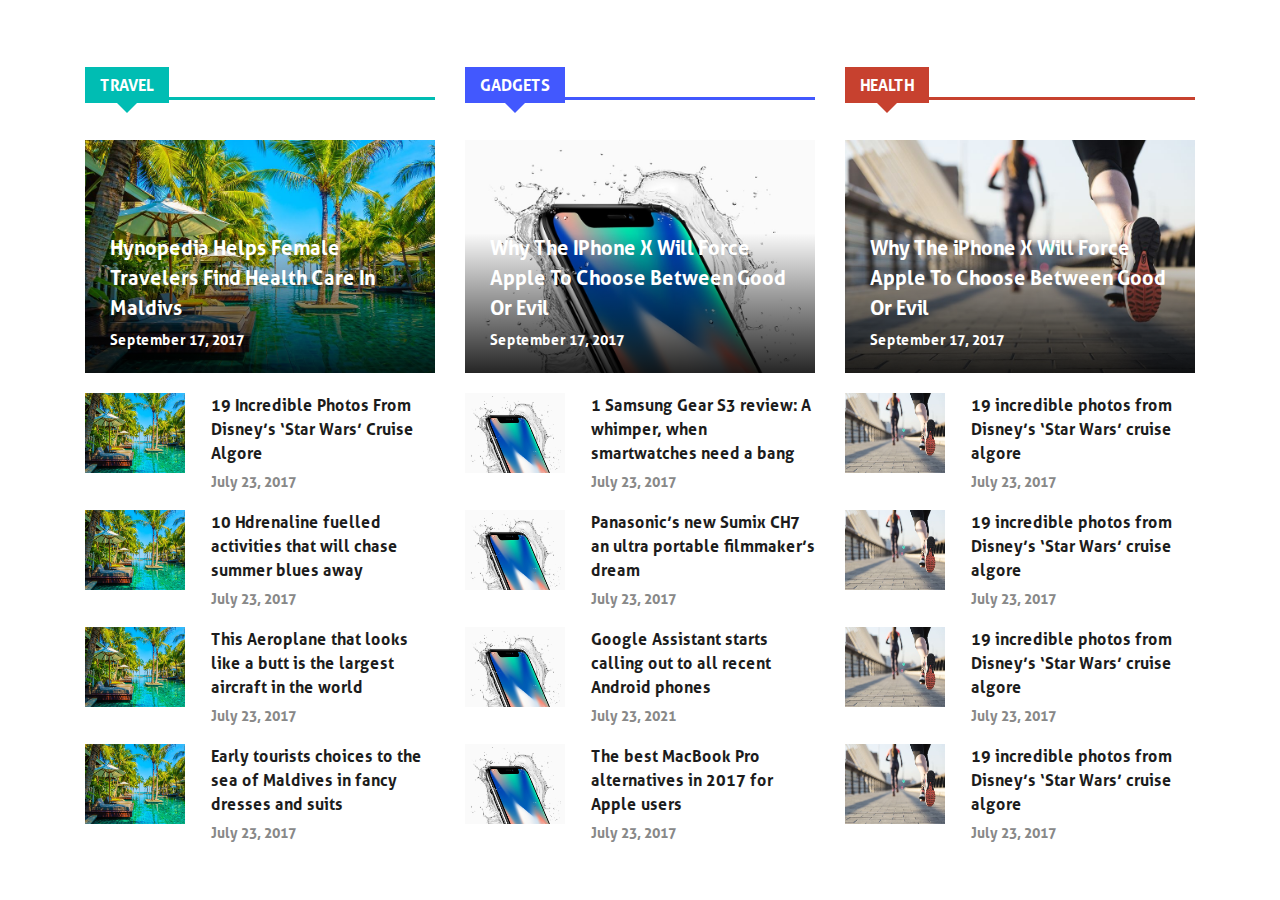
==== index.html @ 5a73d083 "first" ====
<!DOCTYPE html>
<html lang="en">
<meta charset="utf-8">
<meta name="viewport" content="width=device-width, initial-scale=1, shrink-to-fit=no">
<link rel="preconnect" href="https://fonts.googleapis.com">
<link rel="preconnect" href="https://fonts.gstatic.com" crossorigin>
<link href="https://fonts.googleapis.com/css2?family=Roboto:wght@100;300;400;500&display=swap" rel="stylesheet">
<link rel="stylesheet" href="https://cdnjs.cloudflare.com/ajax/libs/font-awesome/5.15.3/css/all.min.css"
    integrity="sha512-iBBXm8fW90+nuLcSKlbmrPcLa0OT92xO1BIsZ+ywDWZCvqsWgccV3gFoRBv0z+8dLJgyAHIhR35VZc2oM/gI1w=="
    crossorigin="anonymous" referrerpolicy="no-referrer" />
<link rel="stylesheet" href="https://cdn.jsdelivr.net/npm/bootstrap-icons@1.3.0/font/bootstrap-icons.css">
<link rel="stylesheet" href="https://stackpath.bootstrapcdn.com/bootstrap/4.3.1/css/bootstrap.min.css"
    integrity="sha384-ggOyR0iXCbMQv3Xipma34MD+dH/1fQ784/j6cY/iJTQUOhcWr7x9JvoRxT2MZw1T" crossorigin="anonymous">
<link rel="stylesheet" href="sass/style.css">

<title>Categories</title>
</head>
<!-- start news category -->

<section id="n__category">
    <div class="container">
        <div class="row justify-content-center">
         <div class="col-lg-4 col-md-6">
                <div class="first__category__title ">
                    <h3>
                        <span>Travel</span>
                    </h3>
                </div>
                <div class="news__content">
                    <div class="post__full">
                        <a href="#">
                            <img src="img/picture1.jpeg" alt="">
                        </a>
                        <div class="post__info">
                            <a href="#" class="post__info__title">
                                Hynopedia Helps Female Travelers Find Health Care In Maldivs
                            </a>
                            <p class="post__info__date">September 17, 2017</p>
                        </div>
                    </div>
                    <ul class="post__media">
                        <li class="d-flex">
                            <div class="post__thumb mr-3">
                                <a href="#">
                                    <img src="img/picture1.jpeg" alt="">
                                </a>
                            </div>
                            <div class="post__media__body">
                                <a class="post__media__1title" href="#">19 Incredible Photos From Disney’s ‘Star Wars’
                                    Cruise Algore</a>
                                <p class="post__info__date">July 23, 2017</p>
                            </div>
                        </li>
                        <li class="d-flex">
                            <div class="post__thumb mr-3">
                                <a href="#">
                                    <img src="img/picture1.jpeg" alt="">
                                </a>
                            </div>
                            <div class="post__media__body">
                                <a class="post__media__1title" href="#">10 Hdrenaline fuelled activities that will chase
                                    summer blues away</a>
                                <p class="post__info__date">July 23, 2017</p>
                            </div>
                        </li>
                        <li class="d-flex">
                            <div class="post__thumb mr-3">
                                <a href="#">
                                    <img src="img/picture1.jpeg" alt="">
                                </a>
                            </div>
                            <div class="post__media__body">
                                <a class="post__media__1title" href="#">This Aeroplane that looks like a butt is the
                                    largest aircraft in the world</a>
                                <p class="post__info__date">July 23, 2017</p>
                            </div>
                        </li>

                        <li class="d-flex">
                            <div class="post__thumb mr-3">
                                <a href="#">
                                    <img src="img/picture1.jpeg" alt="">
                                </a>
                            </div>
                            <div class="post__media__body">
                                <a class="post__media__1title" href="#">Early tourists choices to the sea of Maldives in
                                    fancy dresses and suits</a>
                                <p class="post__info__date">July 23, 2017</p>
                            </div>
                        </li>
                    </ul>
                </div>
        </div>
        <div class="col-lg-4 col-md-6">
            <div class="category__title second__category__title">
                <h3>
                    <span>Gadgets</span>
                </h3>
            </div>
            <div class="news__content">
                <div class="post__full">
                    <a href="#">
                        <img src="img/picture2.jpeg" alt="">
                    </a>
                    <div class="post__info">
                        <a href="#" class="post__info__title">
                            Why The IPhone X Will Force Apple To Choose Between Good Or Evil</a>
                        <p class="post__info__date">September 17, 2017</p>
                    </div>
                </div>
                <ul class="post__media">
                    <li class="d-flex">
                        <div class="post__thumb mr-3">
                            <a href="#">
                                <img src="img/picture2.jpeg" alt="">
                            </a>
                        </div>
                        <div class="post__media__body">
                            <a class="post__media__2title" href="#">1
                                Samsung Gear S3 review: A whimper, when smartwatches need a bang</a>
                            <p class="post__info__date">July 23, 2017</p>
                        </div>
                    </li>
                    <li class="d-flex">
                        <div class="post__thumb mr-3">
                            <a href="#">
                                <img src="img/picture2.jpeg" alt="">
                            </a>
                        </div>
                        <div class="post__media__body">
                            <a class="post__media__2title" href="#">
                                Panasonic’s new Sumix CH7 an ultra portable filmmaker’s dream</a>
                            <p class="post__info__date">July 23, 2017</p>
                        </div>
                    </li>
                    <li class="d-flex">
                        <div class="post__thumb mr-3">
                            <a href="#">
                                <img src="img/picture2.jpeg" alt="">
                            </a>
                        </div>
                        <div class="post__media__body">
                            <a class="post__media__2title" href="#">
                                Google Assistant starts calling out to all recent Android phones</a>
                            <p class="post__info__date">July 23, 2021</p>
                        </div>
                    </li>
                    <li class="d-flex">
                        <div class="post__thumb mr-3">
                            <a href="#">
                                <img src="img/picture2.jpeg" alt="">
                            </a>
                        </div>
                        <div class="post__media__body">
                            <a class="post__media__2title" href="#">
                                The best MacBook Pro alternatives in 2017 for Apple users</a>
                            <p class="post__info__date">July 23, 2017</p>
                        </div>
                    </li>
                </ul>
            </div>
        </div>
        <div class="col-lg-4 col-md-6">
            <div class="category__title third__category__title">
                <h3>
                    <span>Health</span>
                </h3>
            </div>
            <div class="news__content">
                <div class="post__full">
                    <a href="#">
                        <img src="/img/picture3.jpeg" alt="">
                    </a>
                    <div class="post__info">
                        <a href="#" class="post__info__title">
                            Why The iPhone X Will Force Apple To Choose Between Good Or Evil
                        </a>
                        <p class="post__info__date">September 17, 2017</p>
                    </div>
                </div>
                <ul class="post__media">
                    <li class="d-flex">
                        <div class="post__thumb mr-3">
                            <a href="#">
                                <img src="/img/picture3.jpeg" alt="">
                            </a>
                        </div>
                        <div class="post__media__body">
                            <a class="post__media__3title" href="#">19 incredible photos from Disney’s ‘Star Wars’ cruise
                                algore</a>
                            <p class="post__info__date">July 23, 2017</p>
                        </div>
                    </li>
                    <li class="d-flex">
                        <div class="post__thumb mr-3">
                            <a href="#">
                                <img src="/img/picture3.jpeg" alt="">
                            </a>
                        </div>
                        <div class="post__media__body">
                            <a class="post__media__3title" href="#">19 incredible photos from Disney’s ‘Star Wars’ cruise
                                algore</a>
                            <p class="post__info__date">July 23, 2017</p>
                        </div>
                    </li>
                    <li class="d-flex">
                        <div class="post__thumb mr-3">
                            <a href="#">
                                <img src="/img/picture3.jpeg" alt="">
                            </a>
                        </div>
                        <div class="post__media__body">
                            <a class="post__media__3title" href="#">19 incredible photos from Disney’s ‘Star Wars’ cruise
                                algore</a>
                            <p class="post__info__date">July 23, 2017</p>
                        </div>
                    </li>

                    <li class="d-flex">
                        <div class="post__thumb mr-3">
                            <a href="#">
                                <img src="/img/picture3.jpeg" alt="">
                            </a>
                        </div>
                        <div class="post__media__body">
                            <a class="post__media__3title" href="#">19 incredible photos from Disney’s ‘Star Wars’ cruise
                                algore</a>
                            <p class="post__info__date">July 23, 2017</p>
                        </div>
                    </li>
                </ul>
            </div>
        </div>
        
    </div>    
</section>
</body>

<!-- end news category -->
<script src="https://cdnjs.cloudflare.com/ajax/libs/twitter-bootstrap/5.0.0-beta1/js/bootstrap.bundle.min.js"></script>
</body>

</html>
---- sass/style.css ----
html,
body,
div,
span,
h1,
h2,
h3,
h4,
h5,
h6,
p,
i,
dl,
dt,
dd,
ol,
ul,
li,
tbody,
tfoot,
thead,
tr,
th,
td,
footer,
header,
menu,
nav,
section {
  margin: 0;
  padding: 0;
  border: 0;
}

footer,
header,
menu,
nav,
section {
  display: block;
}

html {
  scroll-behavior: smooth;
}

body {
  background-color: white;
}

a {
  text-decoration: none;
}

a:hover {
  text-decoration: none;
}

ul {
  list-style: none;
}

section {
  padding: 53px 0;
}

img {
  max-width: 100%;
  height: auto;
}

#n__category .first__category__title,
#n__category .second__category__title,
#n__category .third__category__title {
  margin-bottom: 40px;
  margin-top: 20px;
}

#n__category .first__category__title h3,
#n__category .second__category__title h3,
#n__category .third__category__title h3 {
  font-size: 16px;
  font-weight: 500;
  border-bottom: 2px solid #00bdb3;
  font-family: Averta;
  text-transform: uppercase;
}

#n__category .first__category__title h3 span,
#n__category .second__category__title h3 span,
#n__category .third__category__title h3 span {
  background-color: #00bdb3;
  color: #ffffff;
  padding: 8px 15px;
  line-height: 24px;
  position: relative;
}

#n__category .first__category__title h3 span::after,
#n__category .second__category__title h3 span::after,
#n__category .third__category__title h3 span::after {
  position: absolute;
  content: " ";
  width: auto;
  height: auto;
  bottom: -20px;
  margin-left: -10px;
  left: 50%;
  border-width: 10px;
  border-style: solid;
  border-color: #00bdb3 rgba(0, 0, 0, 0) rgba(0, 0, 0, 0) rgba(0, 0, 0, 0);
}

@font-face {
  font-family: "Averta";
  src: url(/fonts/Aller/Aller_Bd.ttf);
  font-style: normal;
}

#n__category .first__category__title h3 {
  border-bottom: 3px solid #00bdb3;
}

#n__category .first__category__title h3 span {
  background-color: #00bdb3;
}

#n__category .first__category__title h3 span::after {
  border-color: #00bdb3 rgba(0, 0, 0, 0) rgba(0, 0, 0, 0) rgba(0, 0, 0, 0);
}

#n__category .second__category__title h3 {
  border-bottom: 3px solid #4258fe;
}

#n__category .second__category__title h3 span {
  background-color: #4258fe;
}

#n__category .second__category__title h3 span::after {
  border-color: #4258fe rgba(0, 0, 0, 0) rgba(0, 0, 0, 0) rgba(0, 0, 0, 0);
}

#n__category .third__category__title h3 {
  border-bottom: 3px solid #c7412f;
}

#n__category .third__category__title h3 span {
  background-color: #c7412f;
}

#n__category .third__category__title h3 span::after {
  border-color: #c7412f rgba(0, 0, 0, 0) rgba(0, 0, 0, 0) rgba(0, 0, 0, 0);
}

#n__category .news__content .post__full {
  position: relative;
  margin-bottom: 20px;
}

#n__category .news__content .post__full::before {
  content: " ";
  position: absolute;
  display: block;
  width: 100%;
  height: 100%;
  z-index: 1;
  bottom: 0px;
  left: 0;
  background: -webkit-gradient(linear, left top, left bottom, color-stop(40%, rgba(0, 0, 0, 0)), to(rgba(0, 0, 0, 0.85)));
  background: linear-gradient(to bottom, rgba(0, 0, 0, 0) 40%, rgba(0, 0, 0, 0.85) 100%);
}

#n__category .news__content .post__info {
  padding: 25px;
  position: absolute;
  bottom: 0;
  z-index: 2;
  font-family: Averta;
}

#n__category .news__content .post__info__title {
  color: #ffffff;
  font-size: 20px;
  font-weight: 700;
  line-height: 30px;
}

#n__category .news__content .post__info__date {
  font-size: 14px;
  color: #ffffff;
  margin-top: 8px;
  font-weight: 400;
  line-height: 17px;
}

#n__category .news__content .post__media {
  font-family: Averta;
}

#n__category .news__content .post__media li:not(:last-child) {
  padding-bottom: 20px;
}

#n__category .news__content .post__media li .post__thumb {
  display: -webkit-box;
  display: -ms-flexbox;
  display: flex;
  margin-right: 20px;
}

#n__category .news__content .post__media li .post__thumb a {
  width: 110px;
}

#n__category .news__content .post__media li .post__thumb a img {
  margin-right: 10px;
  width: 100px;
  height: 80px;
}

#n__category .news__content .post__media li .post__media__body .post__media__1title {
  font-size: 16px;
  color: #1c1c1c;
  line-height: 20px;
  font-weight: 700;
  -webkit-transition: all 0.3s linear;
  transition: all 0.3s linear;
}

#n__category .news__content .post__media li .post__media__body .post__media__1title:hover {
  color: #00bdb3;
}

#n__category .news__content .post__media li .post__media__body .post__media__2title {
  font-size: 16px;
  color: #1c1c1c;
  line-height: 20px;
  font-weight: 700;
  -webkit-transition: all 0.3s linear;
  transition: all 0.3s linear;
}

#n__category .news__content .post__media li .post__media__body .post__media__2title:hover {
  color: #4258fe;
}

#n__category .news__content .post__media li .post__media__body .post__media__3title {
  font-size: 16px;
  color: #1c1c1c;
  line-height: 20px;
  font-weight: 700;
  -webkit-transition: all 0.3s linear;
  transition: all 0.3s linear;
}

#n__category .news__content .post__media li .post__media__body .post__media__3title:hover {
  color: #c7412f;
}

#n__category .news__content .post__media li .post__media__body .post__info__date {
  color: #888888;
}
/*# sourceMappingURL=style.css.map */
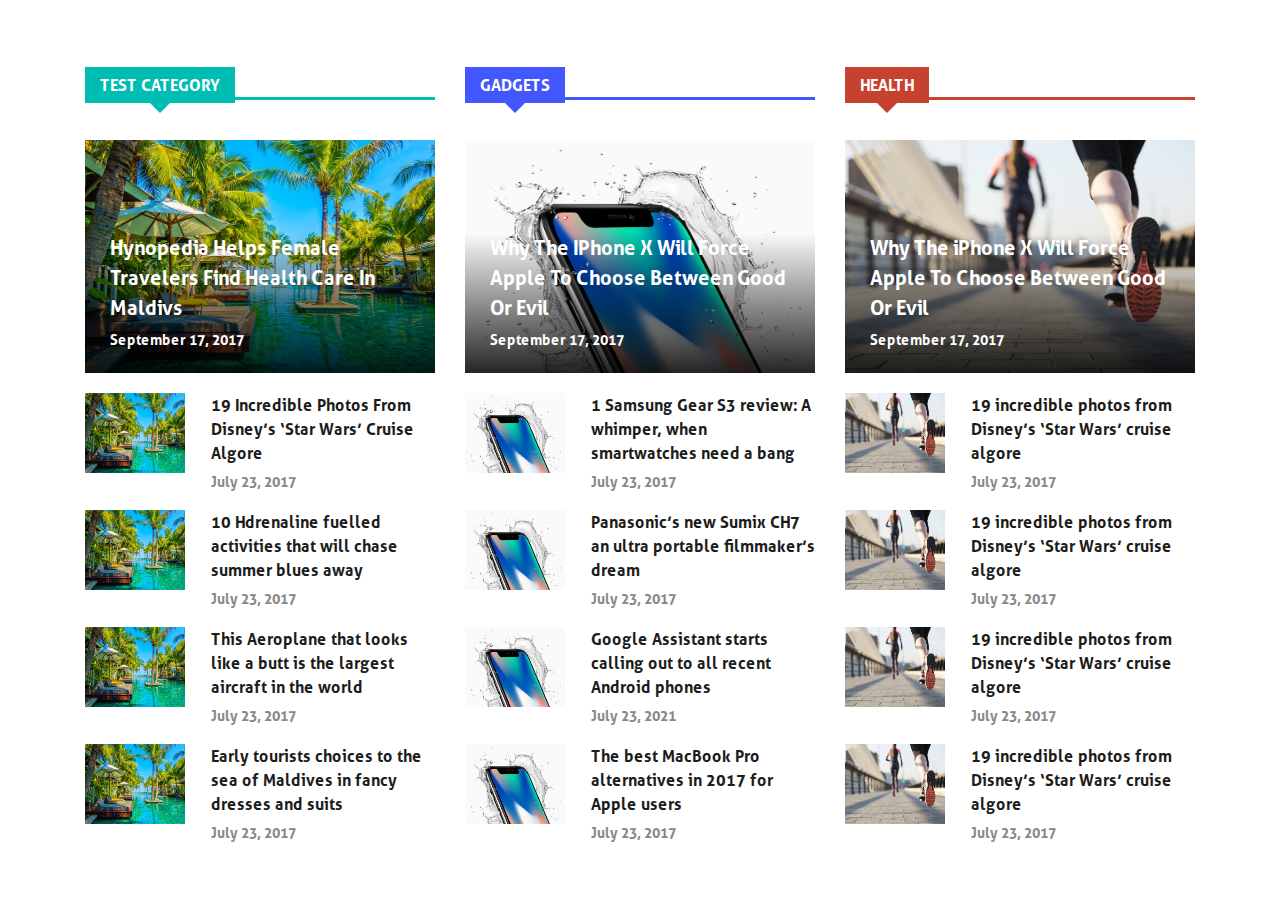
==== commit c1bb6c8c: "Just added some cat name" ====
--- a/index.html
+++ b/index.html
@@ -5,12 +5,10 @@
 <link rel="preconnect" href="https://fonts.googleapis.com">
 <link rel="preconnect" href="https://fonts.gstatic.com" crossorigin>
 <link href="https://fonts.googleapis.com/css2?family=Roboto:wght@100;300;400;500&display=swap" rel="stylesheet">
-<link rel="stylesheet" href="https://cdnjs.cloudflare.com/ajax/libs/font-awesome/5.15.3/css/all.min.css"
-    integrity="sha512-iBBXm8fW90+nuLcSKlbmrPcLa0OT92xO1BIsZ+ywDWZCvqsWgccV3gFoRBv0z+8dLJgyAHIhR35VZc2oM/gI1w=="
-    crossorigin="anonymous" referrerpolicy="no-referrer" />
+<link rel="stylesheet" href="https://cdnjs.cloudflare.com/ajax/libs/font-awesome/5.15.3/css/all.min.css" integrity="sha512-iBBXm8fW90+nuLcSKlbmrPcLa0OT92xO1BIsZ+ywDWZCvqsWgccV3gFoRBv0z+8dLJgyAHIhR35VZc2oM/gI1w==" crossorigin="anonymous" referrerpolicy="no-referrer"
+/>
 <link rel="stylesheet" href="https://cdn.jsdelivr.net/npm/bootstrap-icons@1.3.0/font/bootstrap-icons.css">
-<link rel="stylesheet" href="https://stackpath.bootstrapcdn.com/bootstrap/4.3.1/css/bootstrap.min.css"
-    integrity="sha384-ggOyR0iXCbMQv3Xipma34MD+dH/1fQ784/j6cY/iJTQUOhcWr7x9JvoRxT2MZw1T" crossorigin="anonymous">
+<link rel="stylesheet" href="https://stackpath.bootstrapcdn.com/bootstrap/4.3.1/css/bootstrap.min.css" integrity="sha384-ggOyR0iXCbMQv3Xipma34MD+dH/1fQ784/j6cY/iJTQUOhcWr7x9JvoRxT2MZw1T" crossorigin="anonymous">
 <link rel="stylesheet" href="sass/style.css">
 
 <title>Categories</title>
@@ -20,10 +18,10 @@
 <section id="n__category">
     <div class="container">
         <div class="row justify-content-center">
-         <div class="col-lg-4 col-md-6">
+            <div class="col-lg-4 col-md-6">
                 <div class="first__category__title ">
                     <h3>
-                        <span>Travel</span>
+                        <span>Test Category</span>
                     </h3>
                 </div>
                 <div class="news__content">
@@ -90,149 +88,149 @@
                         </li>
                     </ul>
                 </div>
+            </div>
+            <div class="col-lg-4 col-md-6">
+                <div class="category__title second__category__title">
+                    <h3>
+                        <span>Gadgets</span>
+                    </h3>
+                </div>
+                <div class="news__content">
+                    <div class="post__full">
+                        <a href="#">
+                            <img src="img/picture2.jpeg" alt="">
+                        </a>
+                        <div class="post__info">
+                            <a href="#" class="post__info__title">
+                            Why The IPhone X Will Force Apple To Choose Between Good Or Evil</a>
+                            <p class="post__info__date">September 17, 2017</p>
+                        </div>
+                    </div>
+                    <ul class="post__media">
+                        <li class="d-flex">
+                            <div class="post__thumb mr-3">
+                                <a href="#">
+                                    <img src="img/picture2.jpeg" alt="">
+                                </a>
+                            </div>
+                            <div class="post__media__body">
+                                <a class="post__media__2title" href="#">1
+                                Samsung Gear S3 review: A whimper, when smartwatches need a bang</a>
+                                <p class="post__info__date">July 23, 2017</p>
+                            </div>
+                        </li>
+                        <li class="d-flex">
+                            <div class="post__thumb mr-3">
+                                <a href="#">
+                                    <img src="img/picture2.jpeg" alt="">
+                                </a>
+                            </div>
+                            <div class="post__media__body">
+                                <a class="post__media__2title" href="#">
+                                Panasonic’s new Sumix CH7 an ultra portable filmmaker’s dream</a>
+                                <p class="post__info__date">July 23, 2017</p>
+                            </div>
+                        </li>
+                        <li class="d-flex">
+                            <div class="post__thumb mr-3">
+                                <a href="#">
+                                    <img src="img/picture2.jpeg" alt="">
+                                </a>
+                            </div>
+                            <div class="post__media__body">
+                                <a class="post__media__2title" href="#">
+                                Google Assistant starts calling out to all recent Android phones</a>
+                                <p class="post__info__date">July 23, 2021</p>
+                            </div>
+                        </li>
+                        <li class="d-flex">
+                            <div class="post__thumb mr-3">
+                                <a href="#">
+                                    <img src="img/picture2.jpeg" alt="">
+                                </a>
+                            </div>
+                            <div class="post__media__body">
+                                <a class="post__media__2title" href="#">
+                                The best MacBook Pro alternatives in 2017 for Apple users</a>
+                                <p class="post__info__date">July 23, 2017</p>
+                            </div>
+                        </li>
+                    </ul>
+                </div>
+            </div>
+            <div class="col-lg-4 col-md-6">
+                <div class="category__title third__category__title">
+                    <h3>
+                        <span>Health</span>
+                    </h3>
+                </div>
+                <div class="news__content">
+                    <div class="post__full">
+                        <a href="#">
+                            <img src="/img/picture3.jpeg" alt="">
+                        </a>
+                        <div class="post__info">
+                            <a href="#" class="post__info__title">
+                            Why The iPhone X Will Force Apple To Choose Between Good Or Evil
+                        </a>
+                            <p class="post__info__date">September 17, 2017</p>
+                        </div>
+                    </div>
+                    <ul class="post__media">
+                        <li class="d-flex">
+                            <div class="post__thumb mr-3">
+                                <a href="#">
+                                    <img src="/img/picture3.jpeg" alt="">
+                                </a>
+                            </div>
+                            <div class="post__media__body">
+                                <a class="post__media__3title" href="#">19 incredible photos from Disney’s ‘Star Wars’ cruise
+                                algore</a>
+                                <p class="post__info__date">July 23, 2017</p>
+                            </div>
+                        </li>
+                        <li class="d-flex">
+                            <div class="post__thumb mr-3">
+                                <a href="#">
+                                    <img src="/img/picture3.jpeg" alt="">
+                                </a>
+                            </div>
+                            <div class="post__media__body">
+                                <a class="post__media__3title" href="#">19 incredible photos from Disney’s ‘Star Wars’ cruise
+                                algore</a>
+                                <p class="post__info__date">July 23, 2017</p>
+                            </div>
+                        </li>
+                        <li class="d-flex">
+                            <div class="post__thumb mr-3">
+                                <a href="#">
+                                    <img src="/img/picture3.jpeg" alt="">
+                                </a>
+                            </div>
+                            <div class="post__media__body">
+                                <a class="post__media__3title" href="#">19 incredible photos from Disney’s ‘Star Wars’ cruise
+                                algore</a>
+                                <p class="post__info__date">July 23, 2017</p>
+                            </div>
+                        </li>
+
+                        <li class="d-flex">
+                            <div class="post__thumb mr-3">
+                                <a href="#">
+                                    <img src="/img/picture3.jpeg" alt="">
+                                </a>
+                            </div>
+                            <div class="post__media__body">
+                                <a class="post__media__3title" href="#">19 incredible photos from Disney’s ‘Star Wars’ cruise
+                                algore</a>
+                                <p class="post__info__date">July 23, 2017</p>
+                            </div>
+                        </li>
+                    </ul>
+                </div>
+            </div>
+
         </div>
-        <div class="col-lg-4 col-md-6">
-            <div class="category__title second__category__title">
-                <h3>
-                    <span>Gadgets</span>
-                </h3>
-            </div>
-            <div class="news__content">
-                <div class="post__full">
-                    <a href="#">
-                        <img src="img/picture2.jpeg" alt="">
-                    </a>
-                    <div class="post__info">
-                        <a href="#" class="post__info__title">
-                            Why The IPhone X Will Force Apple To Choose Between Good Or Evil</a>
-                        <p class="post__info__date">September 17, 2017</p>
-                    </div>
-                </div>
-                <ul class="post__media">
-                    <li class="d-flex">
-                        <div class="post__thumb mr-3">
-                            <a href="#">
-                                <img src="img/picture2.jpeg" alt="">
-                            </a>
-                        </div>
-                        <div class="post__media__body">
-                            <a class="post__media__2title" href="#">1
-                                Samsung Gear S3 review: A whimper, when smartwatches need a bang</a>
-                            <p class="post__info__date">July 23, 2017</p>
-                        </div>
-                    </li>
-                    <li class="d-flex">
-                        <div class="post__thumb mr-3">
-                            <a href="#">
-                                <img src="img/picture2.jpeg" alt="">
-                            </a>
-                        </div>
-                        <div class="post__media__body">
-                            <a class="post__media__2title" href="#">
-                                Panasonic’s new Sumix CH7 an ultra portable filmmaker’s dream</a>
-                            <p class="post__info__date">July 23, 2017</p>
-                        </div>
-                    </li>
-                    <li class="d-flex">
-                        <div class="post__thumb mr-3">
-                            <a href="#">
-                                <img src="img/picture2.jpeg" alt="">
-                            </a>
-                        </div>
-                        <div class="post__media__body">
-                            <a class="post__media__2title" href="#">
-                                Google Assistant starts calling out to all recent Android phones</a>
-                            <p class="post__info__date">July 23, 2021</p>
-                        </div>
-                    </li>
-                    <li class="d-flex">
-                        <div class="post__thumb mr-3">
-                            <a href="#">
-                                <img src="img/picture2.jpeg" alt="">
-                            </a>
-                        </div>
-                        <div class="post__media__body">
-                            <a class="post__media__2title" href="#">
-                                The best MacBook Pro alternatives in 2017 for Apple users</a>
-                            <p class="post__info__date">July 23, 2017</p>
-                        </div>
-                    </li>
-                </ul>
-            </div>
-        </div>
-        <div class="col-lg-4 col-md-6">
-            <div class="category__title third__category__title">
-                <h3>
-                    <span>Health</span>
-                </h3>
-            </div>
-            <div class="news__content">
-                <div class="post__full">
-                    <a href="#">
-                        <img src="/img/picture3.jpeg" alt="">
-                    </a>
-                    <div class="post__info">
-                        <a href="#" class="post__info__title">
-                            Why The iPhone X Will Force Apple To Choose Between Good Or Evil
-                        </a>
-                        <p class="post__info__date">September 17, 2017</p>
-                    </div>
-                </div>
-                <ul class="post__media">
-                    <li class="d-flex">
-                        <div class="post__thumb mr-3">
-                            <a href="#">
-                                <img src="/img/picture3.jpeg" alt="">
-                            </a>
-                        </div>
-                        <div class="post__media__body">
-                            <a class="post__media__3title" href="#">19 incredible photos from Disney’s ‘Star Wars’ cruise
-                                algore</a>
-                            <p class="post__info__date">July 23, 2017</p>
-                        </div>
-                    </li>
-                    <li class="d-flex">
-                        <div class="post__thumb mr-3">
-                            <a href="#">
-                                <img src="/img/picture3.jpeg" alt="">
-                            </a>
-                        </div>
-                        <div class="post__media__body">
-                            <a class="post__media__3title" href="#">19 incredible photos from Disney’s ‘Star Wars’ cruise
-                                algore</a>
-                            <p class="post__info__date">July 23, 2017</p>
-                        </div>
-                    </li>
-                    <li class="d-flex">
-                        <div class="post__thumb mr-3">
-                            <a href="#">
-                                <img src="/img/picture3.jpeg" alt="">
-                            </a>
-                        </div>
-                        <div class="post__media__body">
-                            <a class="post__media__3title" href="#">19 incredible photos from Disney’s ‘Star Wars’ cruise
-                                algore</a>
-                            <p class="post__info__date">July 23, 2017</p>
-                        </div>
-                    </li>
-
-                    <li class="d-flex">
-                        <div class="post__thumb mr-3">
-                            <a href="#">
-                                <img src="/img/picture3.jpeg" alt="">
-                            </a>
-                        </div>
-                        <div class="post__media__body">
-                            <a class="post__media__3title" href="#">19 incredible photos from Disney’s ‘Star Wars’ cruise
-                                algore</a>
-                            <p class="post__info__date">July 23, 2017</p>
-                        </div>
-                    </li>
-                </ul>
-            </div>
-        </div>
-        
-    </div>    
 </section>
 </body>
 
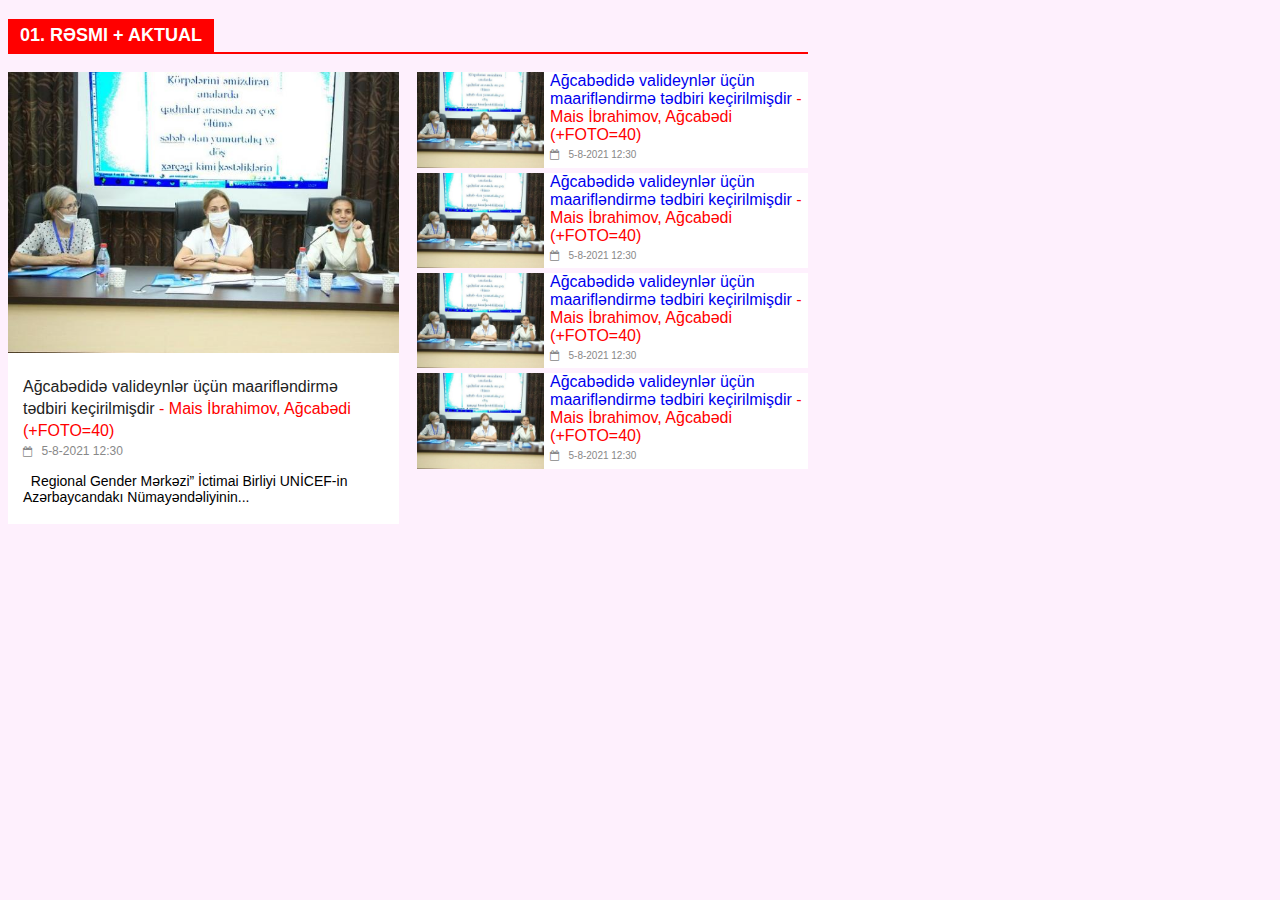
==== commit 67c283ff: "prack" ====
--- a/index.html
+++ b/index.html
@@ -1,241 +1,155 @@
 <!DOCTYPE html>
 <html lang="en">
-<meta charset="utf-8">
-<meta name="viewport" content="width=device-width, initial-scale=1, shrink-to-fit=no">
-<link rel="preconnect" href="https://fonts.googleapis.com">
-<link rel="preconnect" href="https://fonts.gstatic.com" crossorigin>
-<link href="https://fonts.googleapis.com/css2?family=Roboto:wght@100;300;400;500&display=swap" rel="stylesheet">
-<link rel="stylesheet" href="https://cdnjs.cloudflare.com/ajax/libs/font-awesome/5.15.3/css/all.min.css" integrity="sha512-iBBXm8fW90+nuLcSKlbmrPcLa0OT92xO1BIsZ+ywDWZCvqsWgccV3gFoRBv0z+8dLJgyAHIhR35VZc2oM/gI1w==" crossorigin="anonymous" referrerpolicy="no-referrer"
-/>
-<link rel="stylesheet" href="https://cdn.jsdelivr.net/npm/bootstrap-icons@1.3.0/font/bootstrap-icons.css">
-<link rel="stylesheet" href="https://stackpath.bootstrapcdn.com/bootstrap/4.3.1/css/bootstrap.min.css" integrity="sha384-ggOyR0iXCbMQv3Xipma34MD+dH/1fQ784/j6cY/iJTQUOhcWr7x9JvoRxT2MZw1T" crossorigin="anonymous">
-<link rel="stylesheet" href="sass/style.css">
+<head>
+    <meta charset="UTF-8">
+    <meta http-equiv="X-UA-Compatible" content="IE=edge">
+    <meta name="viewport" content="width=device-width, initial-scale=1.0">
+    <title>Document</title>
+    <link rel="stylesheet" href="https://stackpath.bootstrapcdn.com/font-awesome/4.7.0/css/font-awesome.min.css">
+    <link rel="stylesheet" href="css/style.css">
+</head>
+<body>
+   
+           <div id="news">
+               <div class="news-header">
+                   <h3 class="news-title">
+                     <span> 
+                          <a href="#">01. rəsmi + aktual</a>
+                    </span>
+                   </h3>
+               </div>
+              <div class="news-items">
+                  <div class="news-left">
+                      <div class="news-bigImg">
+                         <a href="#"> <img src="img/bigİmg.jpg"></a>
+                      </div>
+                      <div class="news-articles">
+                          <h3>
+                              <a href="#">
+                                Ağcabədidə valideynlər üçün maarifləndirmə tədbiri keçirilmişdir 
+                                <span>- Mais İbrahimov, Ağcabədi (+FOTO=40)</span>
+                              </a>
+                          </h3>
+                          <div class="news-time">
+                              <span class="news-timeItems">
+                                  <a href="#">
+                                    <i class="fa fa-calendar-o" aria-hidden="true"></i>
+                                    <time>5-8-2021 12:30</time>
+                                  </a>
+                              </span>
+                          </div>
+                          <div class="news-text">
+                              <p>
+                                &nbsp; Regional Gender Mərkəzi” İctimai Birliyi UNİCEF-in Azərbaycandakı Nümayəndəliyinin...
+                              </p>
+                          </div>
 
-<title>Categories</title>
-</head>
-<!-- start news category -->
+                      </div>
 
-<section id="n__category">
-    <div class="container">
-        <div class="row justify-content-center">
-            <div class="col-lg-4 col-md-6">
-                <div class="first__category__title ">
-                    <h3>
-                        <span>Test Category</span>
-                    </h3>
+                  </div>
+
+
+
+                  <div class="camil">
+                   <div class="camil2">
+                    <div class="news-smallImg">
+                        <a href="#"> <img src="img/bigİmg.jpg"></a>
+                     </div>
+                     <div class="news-smallItems">
+                         <h3>
+                             <a href="#">
+                               Ağcabədidə valideynlər üçün maarifləndirmə tədbiri keçirilmişdir 
+                               <span>- Mais İbrahimov, Ağcabədi (+FOTO=40)</span>
+                             </a>
+                         </h3>
+                         <div class="news-time">
+                             <span class="news-smalltimeItems">
+                                 <a href="#">
+                                   <i class="fa fa-calendar-o" aria-hidden="true"></i>
+                                   <time>5-8-2021 12:30</time>
+                                 </a>
+                             </span>
+                         </div>
+                        
+ 
+                     </div>
+                   </div>
+                   <div class="camil2">
+                    <div class="news-smallImg">
+                        <a href="#"> <img src="img/bigİmg.jpg"></a>
+                     </div>
+                     <div class="news-smallItems">
+                         <h3>
+                             <a href="#">
+                               Ağcabədidə valideynlər üçün maarifləndirmə tədbiri keçirilmişdir 
+                               <span>- Mais İbrahimov, Ağcabədi (+FOTO=40)</span>
+                             </a>
+                         </h3>
+                         <div class="news-time">
+                             <span class="news-smalltimeItems">
+                                 <a href="#">
+                                   <i class="fa fa-calendar-o" aria-hidden="true"></i>
+                                   <time>5-8-2021 12:30</time>
+                                 </a>
+                             </span>
+                         </div>
+                        
+ 
+                     </div>
+                   </div>
+                   <div class="camil2">
+                    <div class="news-smallImg">
+                        <a href="#"> <img src="img/bigİmg.jpg"></a>
+                     </div>
+                     <div class="news-smallItems">
+                         <h3>
+                             <a href="#">
+                               Ağcabədidə valideynlər üçün maarifləndirmə tədbiri keçirilmişdir 
+                               <span>- Mais İbrahimov, Ağcabədi (+FOTO=40)</span>
+                             </a>
+                         </h3>
+                         <div class="news-time">
+                             <span class="news-smalltimeItems">
+                                 <a href="#">
+                                   <i class="fa fa-calendar-o" aria-hidden="true"></i>
+                                   <time>5-8-2021 12:30</time>
+                                 </a>
+                             </span>
+                         </div>
+                        
+ 
+                     </div>
+                   </div>
+                   <div class="camil2">
+                    <div class="news-smallImg">
+                        <a href="#"> <img src="img/bigİmg.jpg"></a>
+                     </div>
+                     <div class="news-smallItems">
+                         <h3>
+                             <a href="#">
+                               Ağcabədidə valideynlər üçün maarifləndirmə tədbiri keçirilmişdir 
+                               <span>- Mais İbrahimov, Ağcabədi (+FOTO=40)</span>
+                             </a>
+                         </h3>
+                         <div class="news-time">
+                             <span class="news-smalltimeItems">
+                                 <a href="#">
+                                   <i class="fa fa-calendar-o" aria-hidden="true"></i>
+                                   <time>5-8-2021 12:30</time>
+                                 </a>
+                             </span>
+                         </div>
+                        
+ 
+                     </div>
+                   </div>
                 </div>
-                <div class="news__content">
-                    <div class="post__full">
-                        <a href="#">
-                            <img src="img/picture1.jpeg" alt="">
-                        </a>
-                        <div class="post__info">
-                            <a href="#" class="post__info__title">
-                                Hynopedia Helps Female Travelers Find Health Care In Maldivs
-                            </a>
-                            <p class="post__info__date">September 17, 2017</p>
-                        </div>
-                    </div>
-                    <ul class="post__media">
-                        <li class="d-flex">
-                            <div class="post__thumb mr-3">
-                                <a href="#">
-                                    <img src="img/picture1.jpeg" alt="">
-                                </a>
-                            </div>
-                            <div class="post__media__body">
-                                <a class="post__media__1title" href="#">19 Incredible Photos From Disney’s ‘Star Wars’
-                                    Cruise Algore</a>
-                                <p class="post__info__date">July 23, 2017</p>
-                            </div>
-                        </li>
-                        <li class="d-flex">
-                            <div class="post__thumb mr-3">
-                                <a href="#">
-                                    <img src="img/picture1.jpeg" alt="">
-                                </a>
-                            </div>
-                            <div class="post__media__body">
-                                <a class="post__media__1title" href="#">10 Hdrenaline fuelled activities that will chase
-                                    summer blues away</a>
-                                <p class="post__info__date">July 23, 2017</p>
-                            </div>
-                        </li>
-                        <li class="d-flex">
-                            <div class="post__thumb mr-3">
-                                <a href="#">
-                                    <img src="img/picture1.jpeg" alt="">
-                                </a>
-                            </div>
-                            <div class="post__media__body">
-                                <a class="post__media__1title" href="#">This Aeroplane that looks like a butt is the
-                                    largest aircraft in the world</a>
-                                <p class="post__info__date">July 23, 2017</p>
-                            </div>
-                        </li>
 
-                        <li class="d-flex">
-                            <div class="post__thumb mr-3">
-                                <a href="#">
-                                    <img src="img/picture1.jpeg" alt="">
-                                </a>
-                            </div>
-                            <div class="post__media__body">
-                                <a class="post__media__1title" href="#">Early tourists choices to the sea of Maldives in
-                                    fancy dresses and suits</a>
-                                <p class="post__info__date">July 23, 2017</p>
-                            </div>
-                        </li>
-                    </ul>
-                </div>
-            </div>
-            <div class="col-lg-4 col-md-6">
-                <div class="category__title second__category__title">
-                    <h3>
-                        <span>Gadgets</span>
-                    </h3>
-                </div>
-                <div class="news__content">
-                    <div class="post__full">
-                        <a href="#">
-                            <img src="img/picture2.jpeg" alt="">
-                        </a>
-                        <div class="post__info">
-                            <a href="#" class="post__info__title">
-                            Why The IPhone X Will Force Apple To Choose Between Good Or Evil</a>
-                            <p class="post__info__date">September 17, 2017</p>
-                        </div>
-                    </div>
-                    <ul class="post__media">
-                        <li class="d-flex">
-                            <div class="post__thumb mr-3">
-                                <a href="#">
-                                    <img src="img/picture2.jpeg" alt="">
-                                </a>
-                            </div>
-                            <div class="post__media__body">
-                                <a class="post__media__2title" href="#">1
-                                Samsung Gear S3 review: A whimper, when smartwatches need a bang</a>
-                                <p class="post__info__date">July 23, 2017</p>
-                            </div>
-                        </li>
-                        <li class="d-flex">
-                            <div class="post__thumb mr-3">
-                                <a href="#">
-                                    <img src="img/picture2.jpeg" alt="">
-                                </a>
-                            </div>
-                            <div class="post__media__body">
-                                <a class="post__media__2title" href="#">
-                                Panasonic’s new Sumix CH7 an ultra portable filmmaker’s dream</a>
-                                <p class="post__info__date">July 23, 2017</p>
-                            </div>
-                        </li>
-                        <li class="d-flex">
-                            <div class="post__thumb mr-3">
-                                <a href="#">
-                                    <img src="img/picture2.jpeg" alt="">
-                                </a>
-                            </div>
-                            <div class="post__media__body">
-                                <a class="post__media__2title" href="#">
-                                Google Assistant starts calling out to all recent Android phones</a>
-                                <p class="post__info__date">July 23, 2021</p>
-                            </div>
-                        </li>
-                        <li class="d-flex">
-                            <div class="post__thumb mr-3">
-                                <a href="#">
-                                    <img src="img/picture2.jpeg" alt="">
-                                </a>
-                            </div>
-                            <div class="post__media__body">
-                                <a class="post__media__2title" href="#">
-                                The best MacBook Pro alternatives in 2017 for Apple users</a>
-                                <p class="post__info__date">July 23, 2017</p>
-                            </div>
-                        </li>
-                    </ul>
-                </div>
-            </div>
-            <div class="col-lg-4 col-md-6">
-                <div class="category__title third__category__title">
-                    <h3>
-                        <span>Health</span>
-                    </h3>
-                </div>
-                <div class="news__content">
-                    <div class="post__full">
-                        <a href="#">
-                            <img src="/img/picture3.jpeg" alt="">
-                        </a>
-                        <div class="post__info">
-                            <a href="#" class="post__info__title">
-                            Why The iPhone X Will Force Apple To Choose Between Good Or Evil
-                        </a>
-                            <p class="post__info__date">September 17, 2017</p>
-                        </div>
-                    </div>
-                    <ul class="post__media">
-                        <li class="d-flex">
-                            <div class="post__thumb mr-3">
-                                <a href="#">
-                                    <img src="/img/picture3.jpeg" alt="">
-                                </a>
-                            </div>
-                            <div class="post__media__body">
-                                <a class="post__media__3title" href="#">19 incredible photos from Disney’s ‘Star Wars’ cruise
-                                algore</a>
-                                <p class="post__info__date">July 23, 2017</p>
-                            </div>
-                        </li>
-                        <li class="d-flex">
-                            <div class="post__thumb mr-3">
-                                <a href="#">
-                                    <img src="/img/picture3.jpeg" alt="">
-                                </a>
-                            </div>
-                            <div class="post__media__body">
-                                <a class="post__media__3title" href="#">19 incredible photos from Disney’s ‘Star Wars’ cruise
-                                algore</a>
-                                <p class="post__info__date">July 23, 2017</p>
-                            </div>
-                        </li>
-                        <li class="d-flex">
-                            <div class="post__thumb mr-3">
-                                <a href="#">
-                                    <img src="/img/picture3.jpeg" alt="">
-                                </a>
-                            </div>
-                            <div class="post__media__body">
-                                <a class="post__media__3title" href="#">19 incredible photos from Disney’s ‘Star Wars’ cruise
-                                algore</a>
-                                <p class="post__info__date">July 23, 2017</p>
-                            </div>
-                        </li>
 
-                        <li class="d-flex">
-                            <div class="post__thumb mr-3">
-                                <a href="#">
-                                    <img src="/img/picture3.jpeg" alt="">
-                                </a>
-                            </div>
-                            <div class="post__media__body">
-                                <a class="post__media__3title" href="#">19 incredible photos from Disney’s ‘Star Wars’ cruise
-                                algore</a>
-                                <p class="post__info__date">July 23, 2017</p>
-                            </div>
-                        </li>
-                    </ul>
-                </div>
-            </div>
+                  
+              </div>
+           </div>
+   
 
-        </div>
-</section>
 </body>
-
-<!-- end news category -->
-<script src="https://cdnjs.cloudflare.com/ajax/libs/twitter-bootstrap/5.0.0-beta1/js/bootstrap.bundle.min.js"></script>
-</body>
-
 </html>--- a/css/style.css
+++ b/css/style.css
@@ -0,0 +1,97 @@
+a {
+  text-decoration: none; }
+
+body {
+  font-family: "Segoe UI", Tahoma, Geneva, Verdana, sans-serif; }
+
+ol, ul {
+  list-style: none; }
+
+body {
+  background-color: #fef0fd; }
+
+#news {
+  width: 800px; }
+
+.news-header .news-title {
+  border-bottom: 2px red solid; }
+  .news-header .news-title span {
+    background-color: red;
+    padding: 6px 12px;
+    display: inline-block;
+    text-transform: uppercase;
+    font-size: 18px; }
+    .news-header .news-title span a {
+      color: white; }
+
+.news-items {
+  width: 100%;
+  display: flex; }
+  .news-items .news-left {
+    margin-right: 18px;
+    width: 50%;
+    background-color: white; }
+    .news-items .news-left .news-bigImg {
+      width: 100%;
+      padding-bottom: 18px; }
+      .news-items .news-left .news-bigImg a img {
+        width: 100%; }
+    .news-items .news-left .news-articles {
+      padding: 0px 15px 5px; }
+      .news-items .news-left .news-articles h3 {
+        margin: 0px !important;
+        font-weight: lighter; }
+        .news-items .news-left .news-articles h3 a:hover {
+          color: red; }
+        .news-items .news-left .news-articles h3 a {
+          font-size: 16px;
+          color: #232323; }
+          .news-items .news-left .news-articles h3 a span {
+            color: red; }
+      .news-items .news-left .news-articles .news-time .news-timeItems a time:hover {
+        color: red; }
+      .news-items .news-left .news-articles .news-time .news-timeItems a i {
+        font-size: 10px;
+        color: #888888; }
+      .news-items .news-left .news-articles .news-time .news-timeItems a time {
+        font-size: 12px;
+        color: #888888;
+        padding-left: 5px; }
+      .news-items .news-left .news-articles .news-text p {
+        font-size: 14px; }
+  .news-items .camil {
+    width: 50%; }
+    .news-items .camil .camil2 {
+      display: flex;
+      background-color: white;
+      margin-bottom: 5px; }
+      .news-items .camil .camil2 .news-smallImg {
+        width: 33%;
+        height: auto;
+        padding-right: 6px; }
+  .news-items .news-smallImg a img {
+    width: 100%;
+    height: 100%; }
+  .news-items .news-smallItems {
+    width: 67%; }
+  .news-items .news-smallItems h3 {
+    color: #232323;
+    width: 100%;
+    margin: 0px;
+    font-size: 16px;
+    font-weight: lighter; }
+  .news-items .news-smallItems h3 a:hover {
+    color: red; }
+  .news-items .news-smallItems h3 a span {
+    color: red; }
+  .news-items .news-smalltimeItems a i {
+    font-size: 10px;
+    color: #888888; }
+  .news-items .news-smalltimeItems a time:hover {
+    color: red; }
+  .news-items .news-smalltimeItems a time {
+    font-size: 10px;
+    color: #888888;
+    padding-left: 5px; }
+
+/*# sourceMappingURL=style.css.map */
